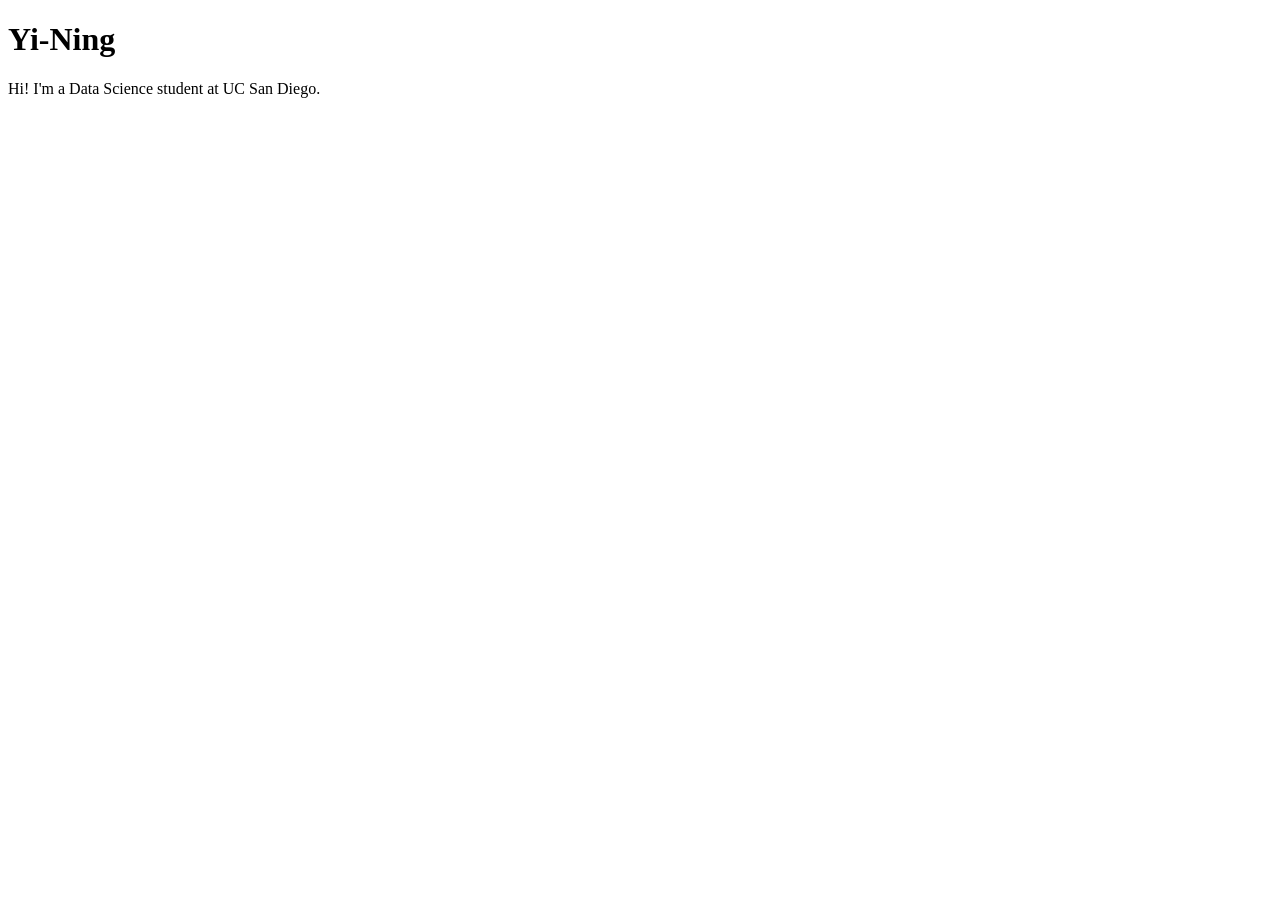
==== index.html @ 9e8b1a94 "Create index.html" ====
<!DOCTYPE html>
<html lang="en">
<head>
    <meta charset="UTF-8">
    <meta name="viewport" content="width=device-width, initial-scale=1.0">
    <title>Yi-Ning: Personal site and portfolio</title>
</head>
<body>
    <h1>Yi-Ning</h1>
    <p>Hi! I'm a Data Science student at UC San Diego.</p>  
</body>
</html>
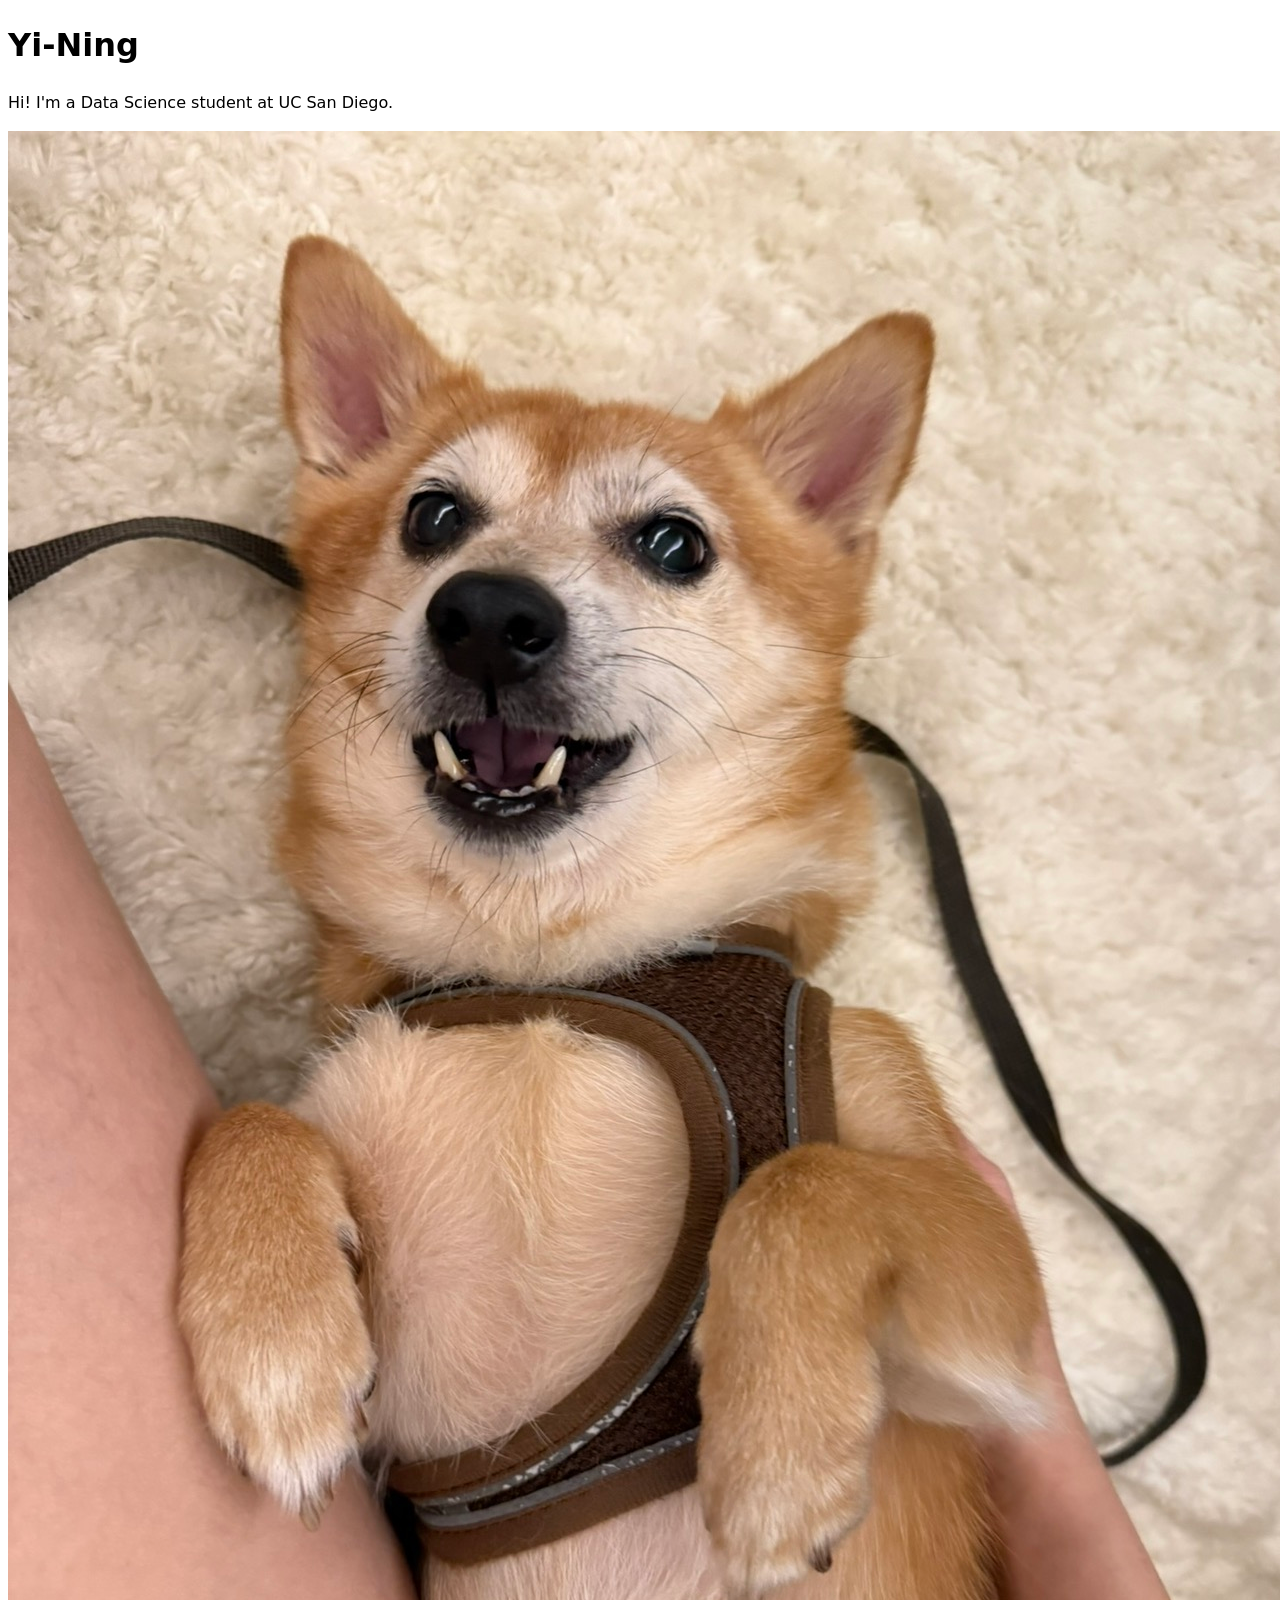
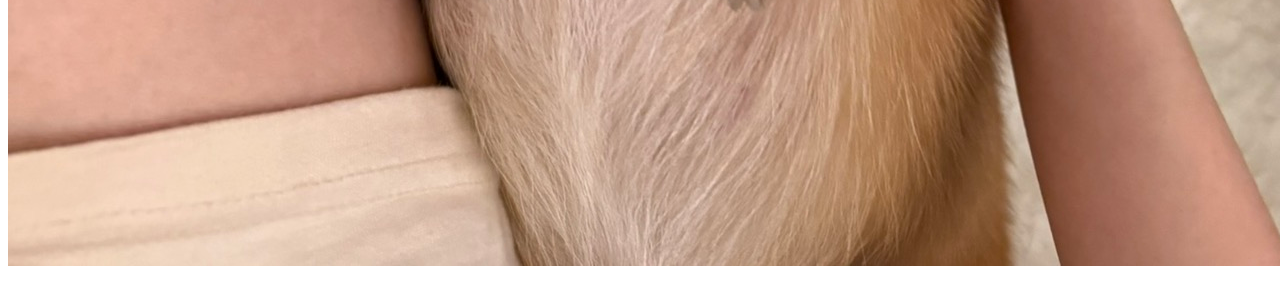
==== commit a4287c96: "Add photo and stylesheet" ====
--- a/index.html
+++ b/index.html
@@ -4,9 +4,11 @@
     <meta charset="UTF-8">
     <meta name="viewport" content="width=device-width, initial-scale=1.0">
     <title>Yi-Ning: Personal site and portfolio</title>
+    <link rel="stylesheet" href="style.css">
 </head>
 <body>
     <h1>Yi-Ning</h1>
     <p>Hi! I'm a Data Science student at UC San Diego.</p>  
+    <img src="images/dodo.jpg" alt="This is my dog Dodo">
 </body>
 </html>
--- a/style.css
+++ b/style.css
@@ -0,0 +1,3 @@
+body {
+    font: 100%/1.5 system-ui;
+}
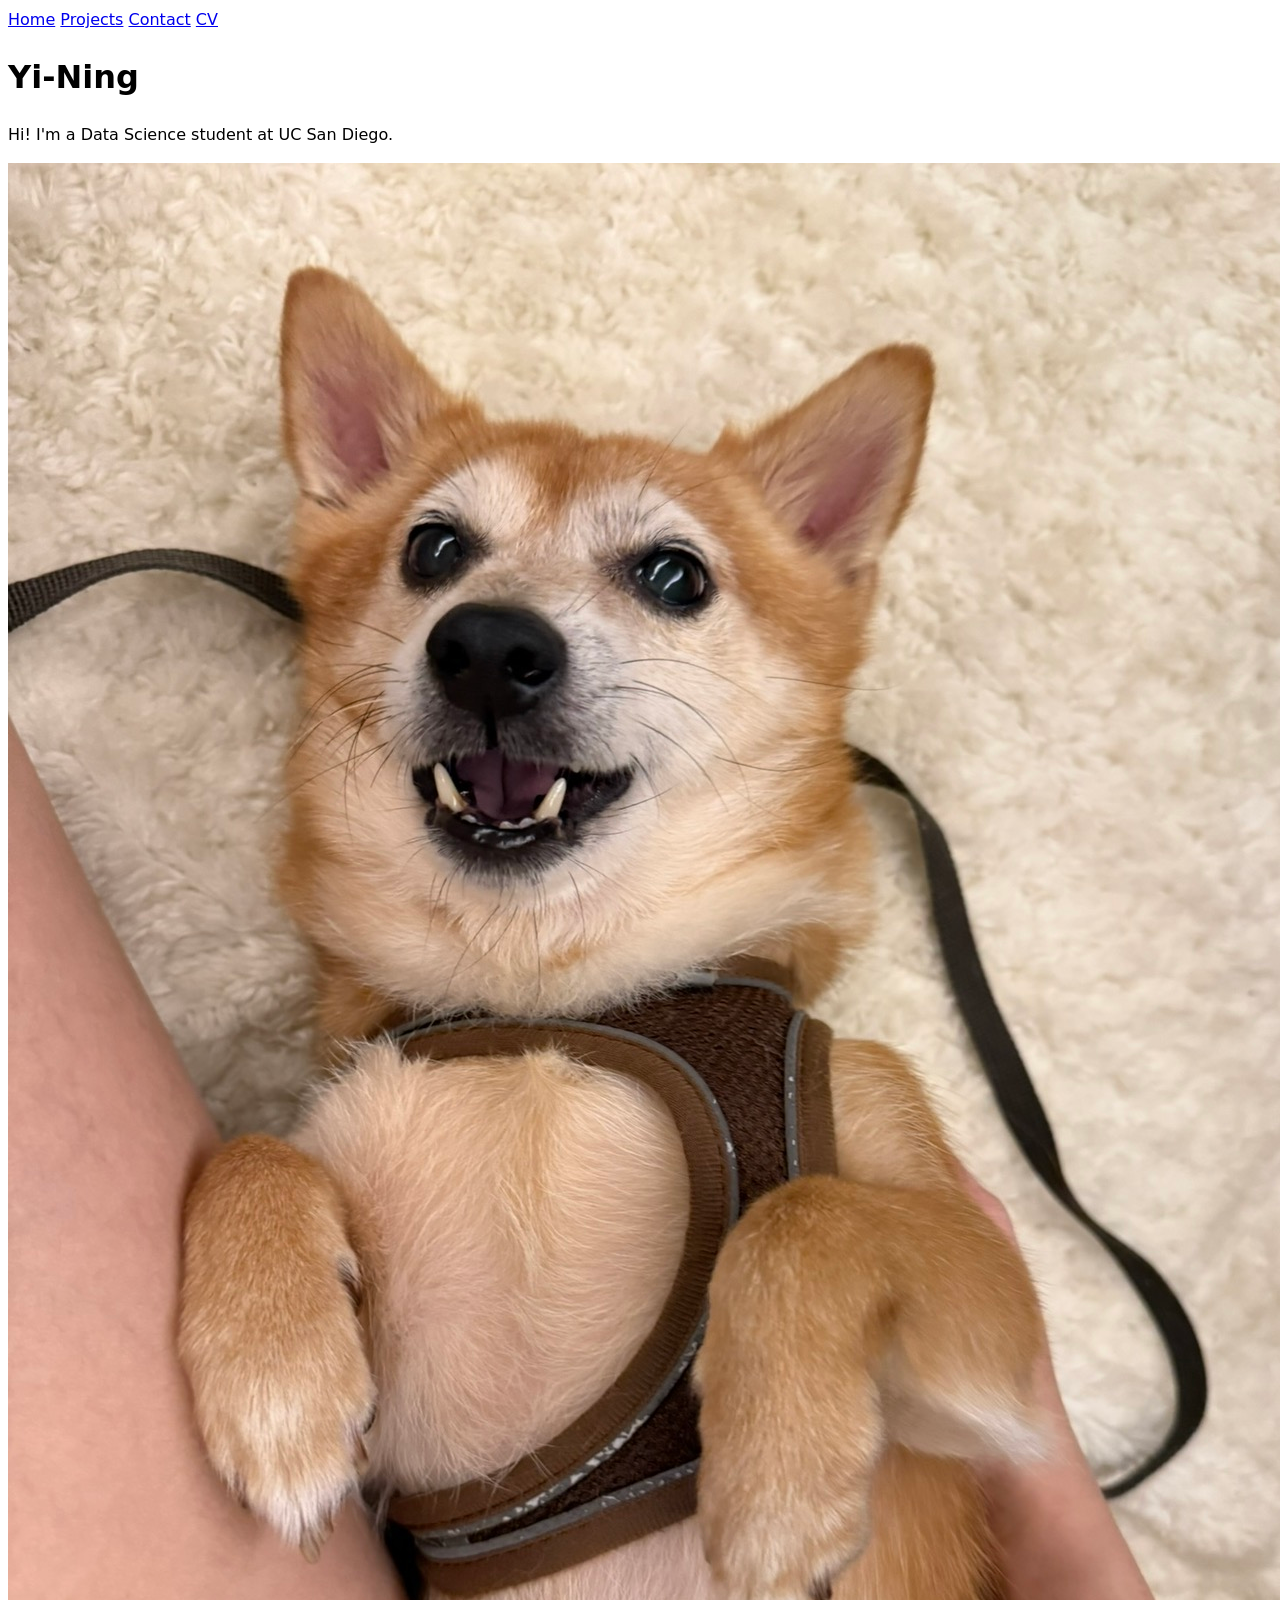
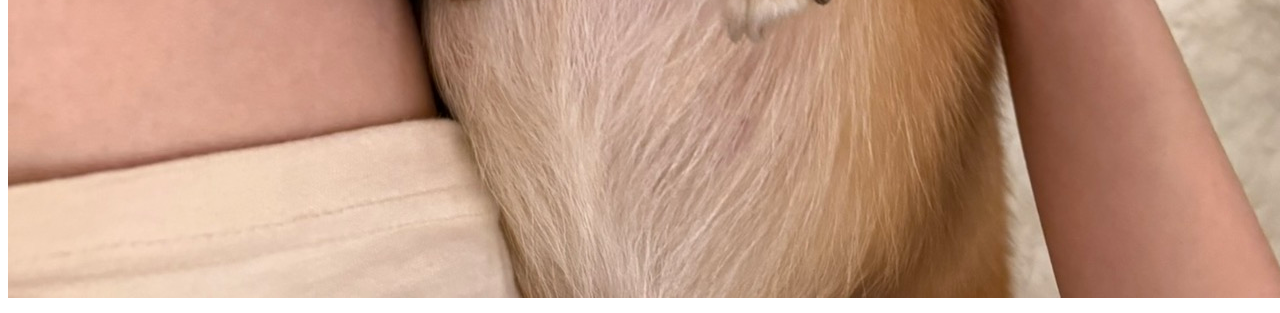
==== commit 1d27d3f1: "Add projects, contact, and CV" ====
--- a/index.html
+++ b/index.html
@@ -7,6 +7,13 @@
     <link rel="stylesheet" href="style.css">
 </head>
 <body>
+    <nav>
+        <a href="index.html">Home</a>
+        <a href="projects/">Projects</a>
+        <a href="contact/">Contact</a>
+        <a href="cv/resume.pdf" target="_blank">CV</a>
+    </nav>
+
     <h1>Yi-Ning</h1>
     <p>Hi! I'm a Data Science student at UC San Diego.</p>  
     <img src="images/dodo.jpg" alt="This is my dog Dodo">
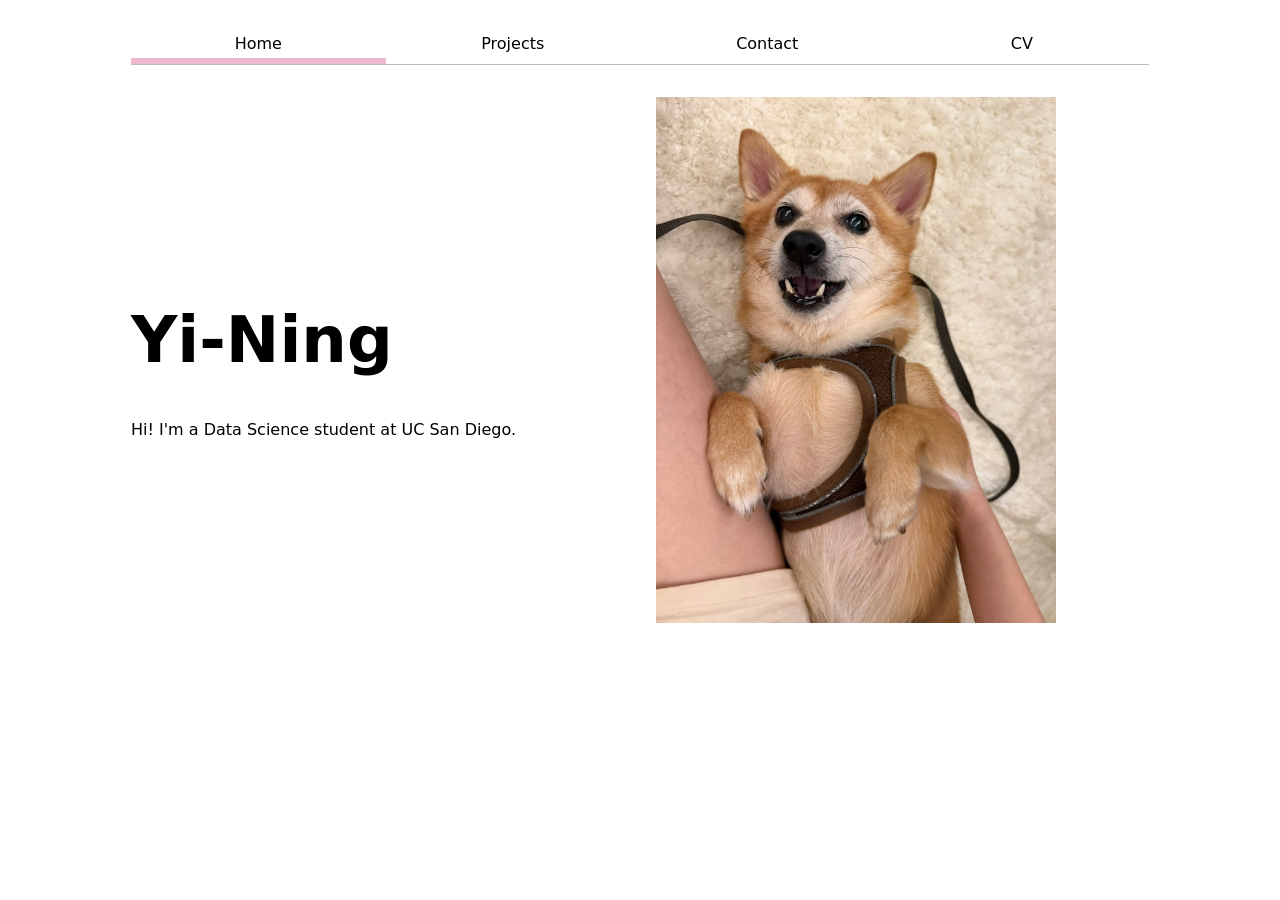
==== commit 373c6759: "Complete Lab 2 CSS styling" ====
--- a/index.html
+++ b/index.html
@@ -3,19 +3,24 @@
 <head>
     <meta charset="UTF-8">
     <meta name="viewport" content="width=device-width, initial-scale=1.0">
-    <title>Yi-Ning: Personal site and portfolio</title>
+    <title>Yi-Ning Wu: Personal site and portfolio</title>
     <link rel="stylesheet" href="style.css">
 </head>
 <body>
     <nav>
-        <a href="index.html">Home</a>
+        <a href="index.html" class="current">Home</a>
         <a href="projects/">Projects</a>
         <a href="contact/">Contact</a>
-        <a href="cv/resume.pdf" target="_blank">CV</a>
+        <a href="cv/">CV</a>
     </nav>
 
-    <h1>Yi-Ning</h1>
-    <p>Hi! I'm a Data Science student at UC San Diego.</p>  
+    <div class="home">
+    <div>
+        <h1>Yi-Ning</h1>
+        <p>Hi! I'm a Data Science student at UC San Diego.</p>
+    </div>
+
     <img src="images/dodo.jpg" alt="This is my dog Dodo">
+</div>
 </body>
 </html>
--- a/style.css
+++ b/style.css
@@ -1,3 +1,130 @@
 body {
     font: 100%/1.5 system-ui;
+    max-width: 100ch;
+    margin-inline: auto;
+    padding: 1em;
 }
+nav {
+    display: flex;
+    margin-bottom: 1em;
+    border-bottom: 1px solid oklch(80% 3% 200);
+}
+nav a {
+    flex: 1;
+    text-decoration: none;
+    color: inherit;
+    text-align: center;
+    padding: 0.5em;
+}
+nav a.current {
+    border-bottom: 0.4em solid oklch(84.142% 0.0655 352.411);
+    padding-bottom: 0.1em;
+}
+html {
+    --color-accent: oklch(84.142% 0.0655 352.411);
+    accent-color: var(--color-accent);
+}
+
+nav a:hover {
+    border-bottom: 0.4em solid var(--color-accent);
+    padding-bottom: 0.1em;
+}
+
+input,
+textarea,
+button {
+    font: inherit;
+}
+
+form {
+    display: grid;
+    grid-template-columns: auto 1fr;
+    gap: 1em;
+}
+
+form label {
+    display: grid;
+    grid-template-columns: subgrid;
+    grid-column: 1 / -1;
+}
+
+form button {
+    grid-column: 1 / -1;
+}
+
+.projects {
+    display: grid;
+    grid-template-columns: repeat(auto-fill, minmax(15em, 1fr));
+    row-gap: 2em;
+    column-gap: 1em;
+}
+
+
+.projects article {
+    display: grid;
+    grid-template-rows: subgrid;
+    grid-row: span 3;
+}
+
+.projects h2 {
+    margin: 0;
+    text-wrap: balance;
+    font-size: 125%;
+}
+
+img {
+    max-width: 100%;
+    height: auto;
+}
+.home {
+    display: grid;
+    grid-template-columns: 1fr 1fr;
+    gap: 2em;
+    align-items: center;
+    margin-top: 2em;
+}
+
+.home img {
+    width: 100%;
+    max-width: 400px;
+}
+
+@media (max-width: 600px) {
+    .home {
+        grid-template-columns: 1fr;
+    }
+}
+
+h1 {
+    font-size: 400%;
+}
+
+h1,
+h2,
+h3,
+h4,
+h5,
+h6 {
+    line-height: 1.1;
+    text-wrap: balance;
+}
+
+
+.cv-link {
+    display: inline-block;
+    padding: 0.7em 1.2em;
+    background: var(--color-accent);
+    color: white;
+    text-decoration: none;
+    border-radius: 0.5em;
+}
+
+
+.cv-link {
+    display: inline-block;
+    padding: 0.7em 1.2em;
+    background: var(--color-accent);
+    color: white;
+    text-decoration: none;
+    border-radius: 0.5em;
+}
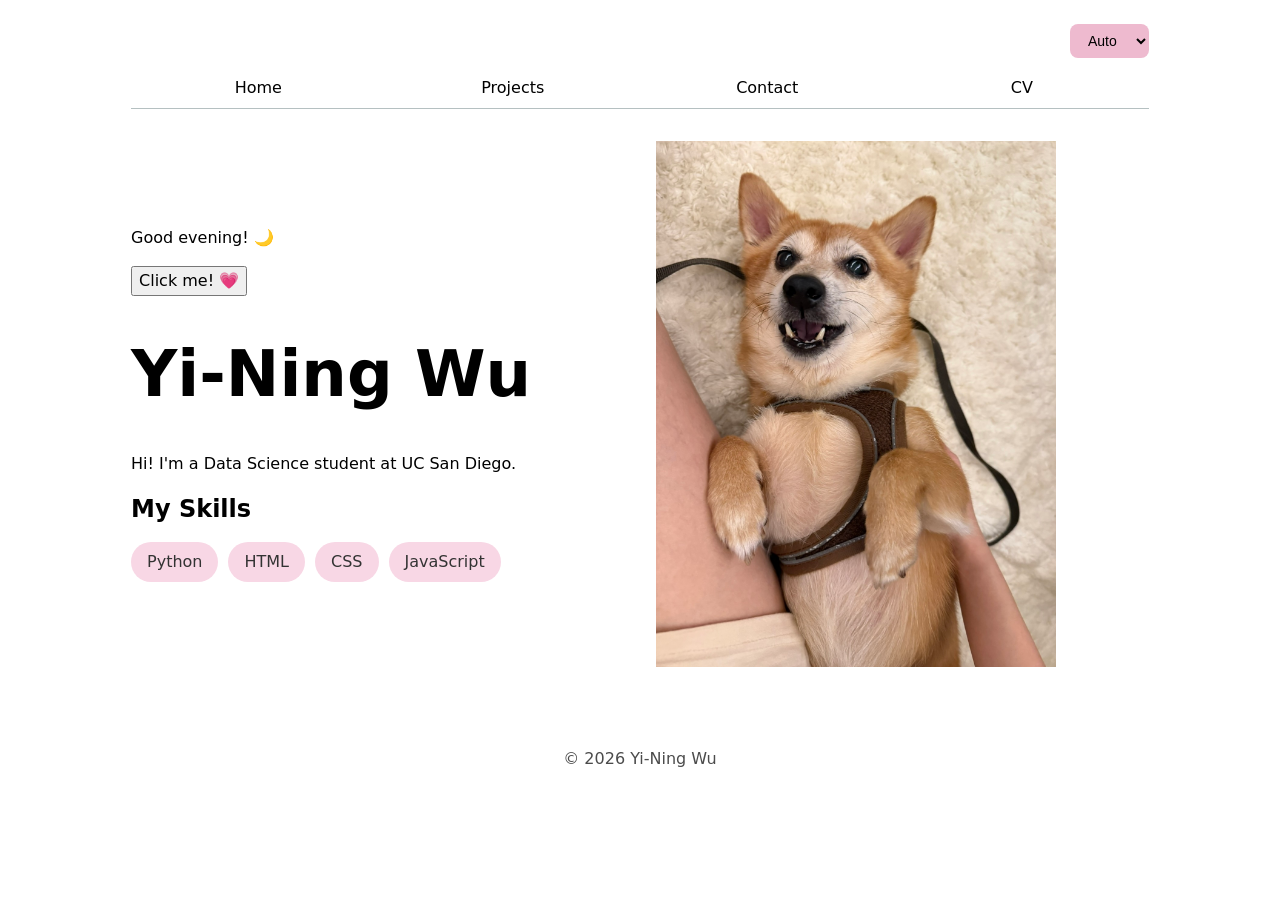
==== commit 7257c3c0: "Complete Lab 3 JavaScript features" ====
--- a/index.html
+++ b/index.html
@@ -7,20 +7,21 @@
     <link rel="stylesheet" href="style.css">
 </head>
 <body>
-    <nav>
-        <a href="index.html" class="current">Home</a>
-        <a href="projects/">Projects</a>
-        <a href="contact/">Contact</a>
-        <a href="cv/">CV</a>
-    </nav>
 
     <div class="home">
     <div>
-        <h1>Yi-Ning</h1>
-        <p>Hi! I'm a Data Science student at UC San Diego.</p>
+        <p id="greeting"></p>
+        <button id="greeting-button">Click me! 💗</button>
+        <h1 id="profile-name">Yi-Ning</h1>
+        <p id="profile-intro"></p>
+        <h2>My Skills</h2>
+        <ul id="skills-list"></ul>
     </div>
 
     <img src="images/dodo.jpg" alt="This is my dog Dodo">
 </div>
+
+<script type="module" src="global.js"></script>
+
 </body>
 </html>
--- a/style.css
+++ b/style.css
@@ -1,3 +1,8 @@
+:root {
+  color-scheme: light dark;
+}
+
+
 body {
     font: 100%/1.5 system-ui;
     max-width: 100ch;
@@ -127,4 +132,39 @@
     color: white;
     text-decoration: none;
     border-radius: 0.5em;
+}
+
+select {
+  background: var(--color-accent);
+  color: black;
+  border: none;
+  border-radius: 8px;
+  padding: 8px 14px;
+  font-size: 14px;
+  cursor: pointer;
+  margin-bottom: 10px;
+  display: block;
+  margin-left: auto;
+}
+
+footer {
+  text-align: center;
+  padding: 2em;
+  margin-top: 3em;
+  opacity: 0.7;
+}
+
+#skills-list {
+  display: flex;
+  flex-wrap: wrap;
+  gap: 10px;
+  list-style: none;
+  padding: 0;
+}
+
+#skills-list li {
+  background-color: #f8d7e5;
+  color: #333;
+  padding: 8px 16px;
+  border-radius: 20px;
 }
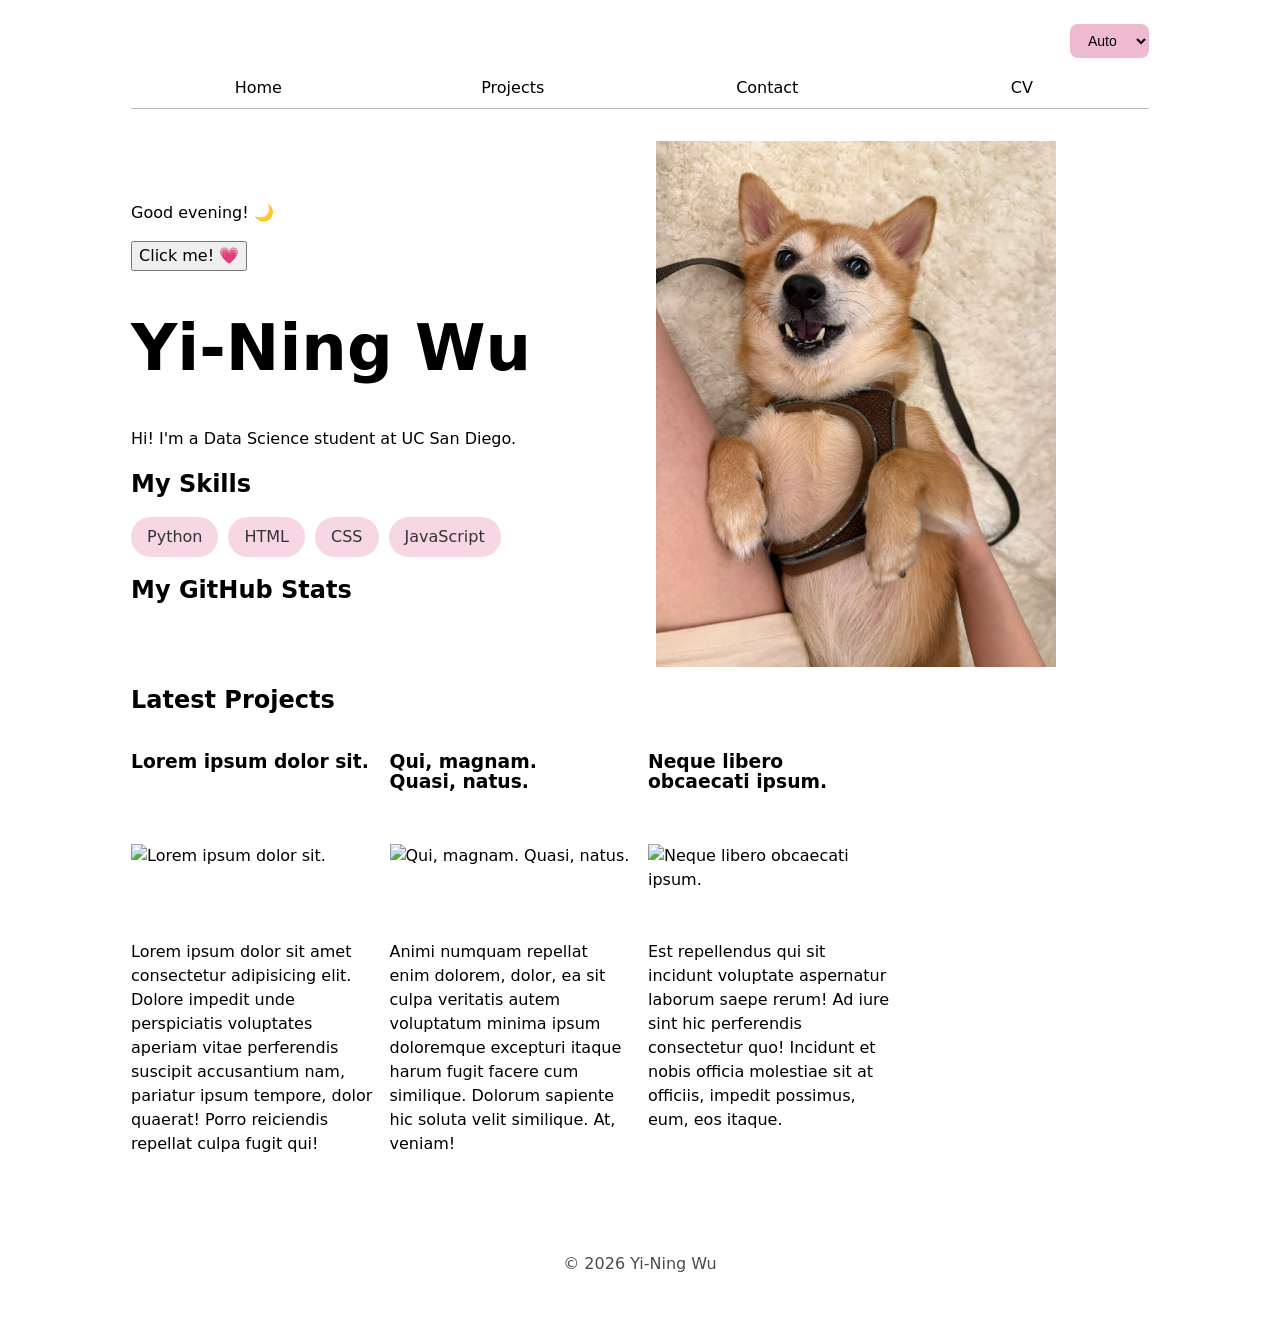
==== commit 72c29be6: "Complete DSC 106 Lab 4" ====
--- a/index.html
+++ b/index.html
@@ -16,12 +16,19 @@
         <p id="profile-intro"></p>
         <h2>My Skills</h2>
         <ul id="skills-list"></ul>
+        <h2>My GitHub Stats</h2>
+        <div id="profile-stats"></div>
+
     </div>
 
     <img src="images/dodo.jpg" alt="This is my dog Dodo">
 </div>
 
+<h2>Latest Projects</h2>
+<div class="projects"></div>
+
 <script type="module" src="global.js"></script>
+<script type="module" src="index.js"></script>
 
 </body>
 </html>
